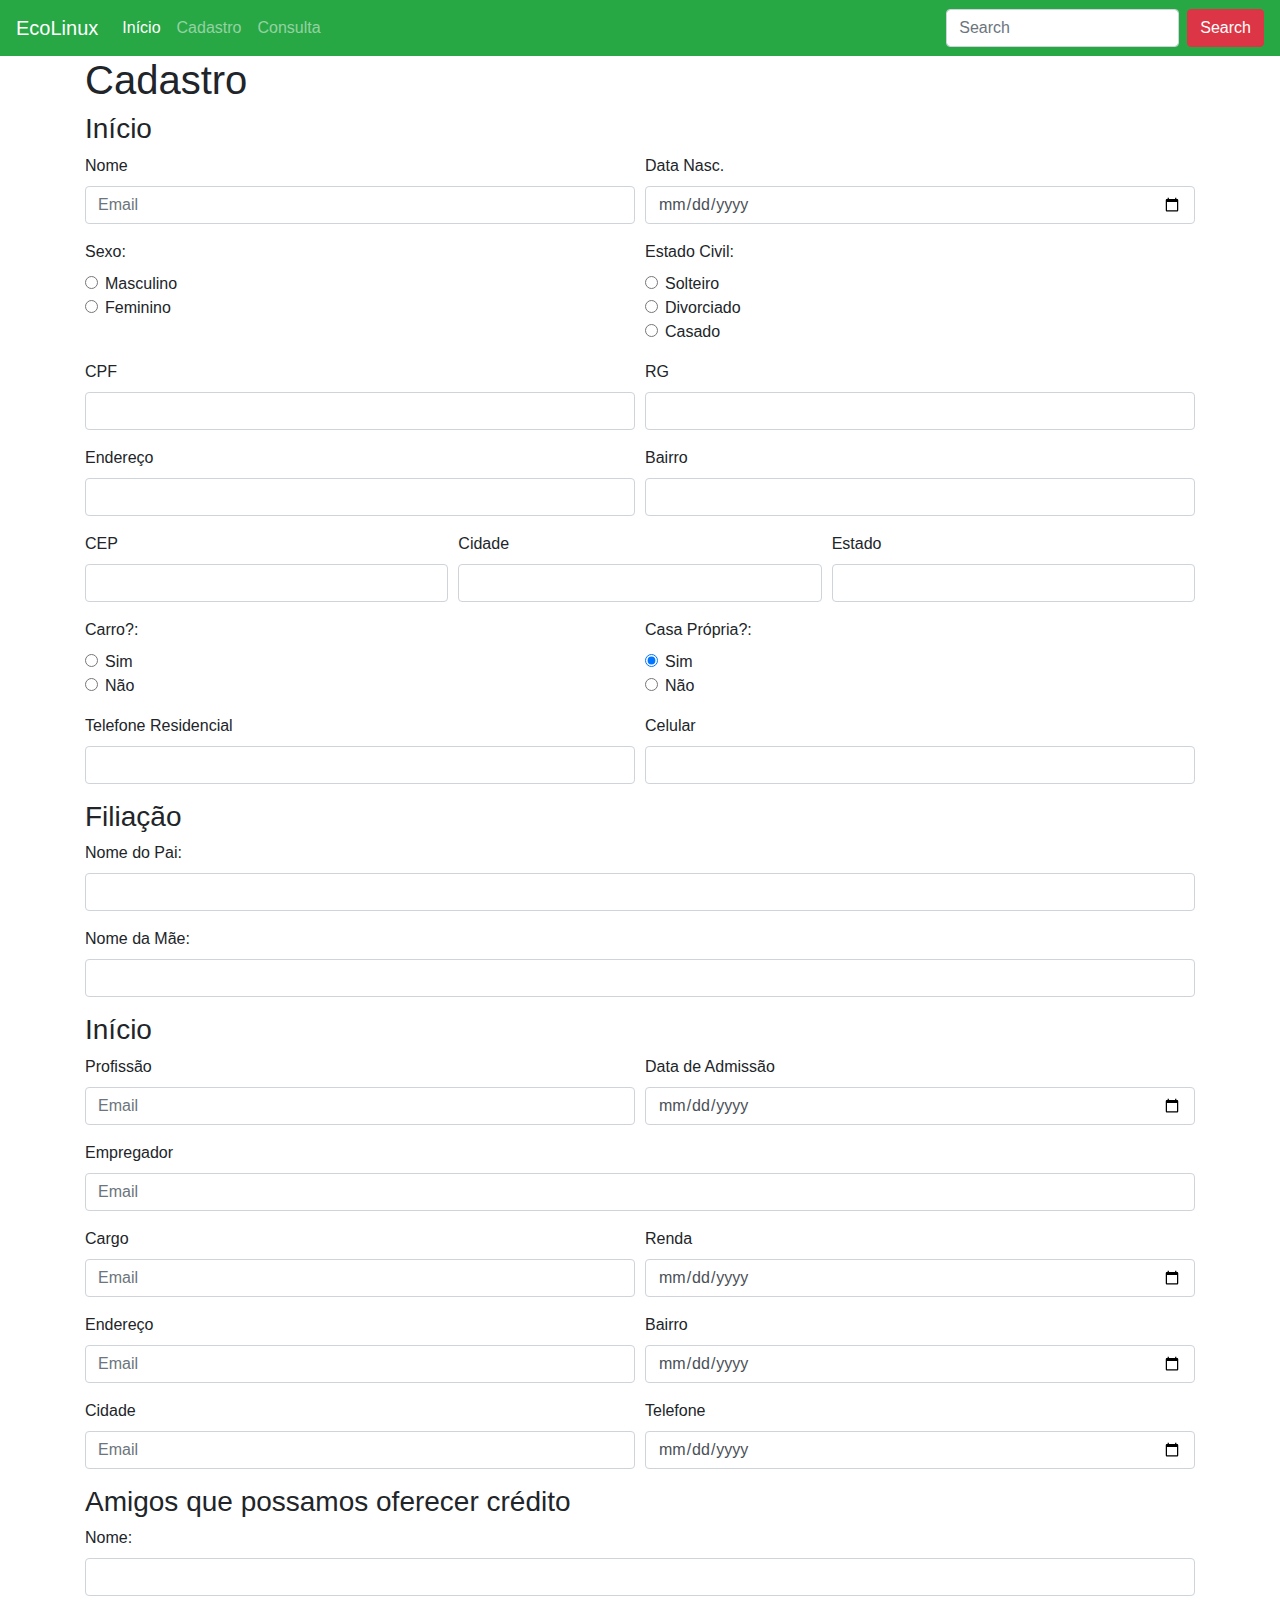
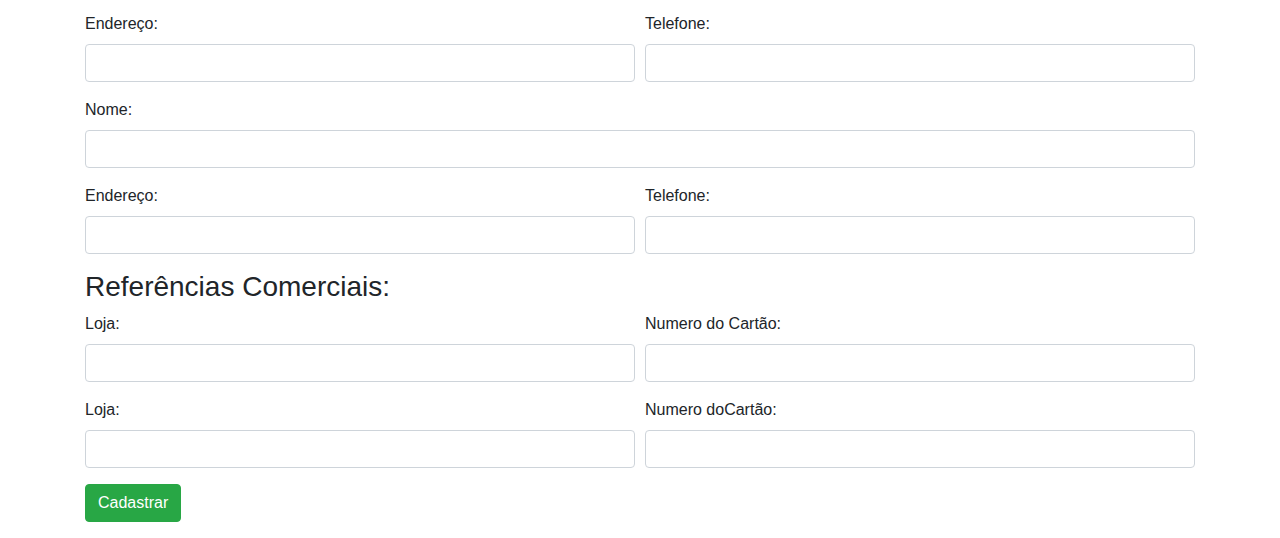
==== cadastro.html @ fa77e892 "commit inicial" ====
<!doctype html>
<html lang="en">
<head>
  <!-- Required meta tags -->
  <meta charset="utf-8">
  <meta name="viewport" content="width=device-width, initial-scale=1, shrink-to-fit=no">

  <!-- Bootstrap CSS -->
  <link rel="stylesheet" href="https://stackpath.bootstrapcdn.com/bootstrap/4.3.1/css/bootstrap.min.css" integrity="sha384-ggOyR0iXCbMQv3Xipma34MD+dH/1fQ784/j6cY/iJTQUOhcWr7x9JvoRxT2MZw1T" crossorigin="anonymous">

  <title>Cadastro - EcoLinux</title>
</head>
<body>
  <nav class="navbar navbar-expand-lg navbar-dark bg-success">
    <a class="navbar-brand" href="#">EcoLinux</a>
    <button class="navbar-toggler" type="button" data-toggle="collapse" data-target="#navbarSupportedContent" aria-controls="navbarSupportedContent" aria-expanded="false" aria-label="Toggle navigation">
      <span class="navbar-toggler-icon"></span>
    </button>

    <div class="collapse navbar-collapse" id="navbarSupportedContent">
      <ul class="navbar-nav mr-auto">
        <li class="nav-item active">
          <a class="nav-link" href="#">Início <span class="sr-only">(current)</span></a>
        </li>
        <li class="nav-item">
          <a class="nav-link" href="cadastro.html">Cadastro</a>
        </li>
        <li class="nav-item">
          <a class="nav-link" href="consulta.html">Consulta</a>
        </li>


      </ul>
      <form class="form-inline my-2 my-lg-0">
        <input class="form-control mr-sm-2" type="search" placeholder="Search" aria-label="Search">
        <button class="btn btn-danger my-2 my-sm-0" type="submit">Search</button>
      </form>
    </div>
  </nav>
  <div class="container">

    <h1>Cadastro</h1>

    <form>
      <h3>Início</h3>


      <div class="example-basic">

        <div class="form-row">
          <div class="form-group col-md-6">
            <label for="inputEmail4">Nome</label>
            <input type="email" class="form-control" id="inputEmail4" placeholder="Email">
          </div>
          <div class="form-group col-md-6">
            <label for="inputPassword4">Data Nasc.</label>
            <input type="date" class="form-control" id="inputPassword4" placeholder="Password">
          </div>
        </div>

        <div class="form-row">

          <div class="form-group col-md-6">
            <label>Sexo:</label>
            <div class="form-check">
              <input class="form-check-input" type="radio" name="exampleRadios" id="exampleRadios1" value="option1" checked>
              <label class="form-check-label" for="exampleRadios1">
                Masculino
              </label>
            </div>
            <div class="form-check">
              <input class="form-check-input" type="radio" name="exampleRadios" id="exampleRadios2" value="option2">
              <label class="form-check-label" for="exampleRadios2">
               Feminino
             </label>
           </div>
         </div>
         <div class="form-group col-md-6">
          <label>Estado Civil:</label>
          <div class="form-check">
            <input class="form-check-input" type="radio" name="exampleRadios" id="exampleRadios1" value="option1" checked>
            <label class="form-check-label" for="exampleRadios1">
              Solteiro
            </label>
          </div>
          <div class="form-check">
            <input class="form-check-input" type="radio" name="exampleRadios" id="exampleRadios1" value="option1" checked>
            <label class="form-check-label" for="exampleRadios1">
              Divorciado
            </label>
          </div>
          <div class="form-check">
            <input class="form-check-input" type="radio" name="exampleRadios" id="exampleRadios2" value="option2">
            <label class="form-check-label" for="exampleRadios2">
             Casado
           </label>
         </div>
       </div>
     </div>

     <div class="form-row">
      <div class="form-group col-md-6">
        <label for="inputCity">CPF</label>
        <input type="text" class="form-control" id="inputCity">
      </div>
      <div class="form-group col-md-6">
        <label for="inputState">RG</label>
        <input type="text" class="form-control" id="inputCity">
      </div>    
    </div>



    <div class="form-row">
      <div class="form-group col-md-6">
        <label for="inputCity">Endereço</label>
        <input type="text" class="form-control" id="inputCity">
      </div>
      <div class="form-group col-md-6">
        <label for="inputState">Bairro</label>
        <input type="text" class="form-control" id="inputCity">
      </div>

    </div>


    <div class="form-row">
      <div class="form-group col-md-4">
        <label for="inputCity">CEP</label>
        <input type="text" class="form-control" id="inputCity">
      </div>
      <div class="form-group col-md-4">
        <label for="inputState">Cidade</label>
        <input type="text" class="form-control" id="inputCity">
      </div>
      <div class="form-group col-md-4">
        <label for="inputState">Estado</label>
        <input type="text" class="form-control" id="inputCity">
      </div>

    </div>

    <div class="form-row">
      <div class="form-group col-md-6">

        <label>Carro?:</label>
        <div class="form-check">
          <input class="form-check-input" type="radio" name="exampleRadios" id="exampleRadios1" value="option1" checked>
          <label class="form-check-label" for="exampleRadios1">
            Sim
          </label>
        </div>
        <div class="form-check">
          <input class="form-check-input" type="radio" name="exampleRadios" id="exampleRadios2" value="option2">
          <label class="form-check-label" for="exampleRadios2">
           Não
         </label>
       </div>

     </div>
     <div class="form-group col-md-6">

      <label>Casa Própria?:</label>
      <div class="form-check">
        <input class="form-check-input" type="radio" name="exampleRadios" id="exampleRadios1" value="option1" checked>
        <label class="form-check-label" for="exampleRadios1">
          Sim
        </label>
      </div>
      <div class="form-check">
        <input class="form-check-input" type="radio" name="exampleRadios" id="exampleRadios2" value="option2">
        <label class="form-check-label" for="exampleRadios2">
         Não
       </label>
     </div>
   </div>
 </div>


 <div class="form-row">
  <div class="form-group col-md-6">
    <label for="inputCity">Telefone Residencial</label>
    <input type="text" class="form-control" id="inputCity">
  </div>
  <div class="form-group col-md-6">
    <label for="inputState">Celular</label>
    <input type="text" class="form-control" id="inputCity">
  </div>

</div>



<!-- Novo Passo -->

  <h3>Filiação</h3>

  <div class="form-group">
    <label for="inputCity">Nome do Pai:</label>
    <input type="text" class="form-control" id="inputCity">
  </div>
  <div class="form-group">
    <label for="inputState">Nome da Mãe:</label>
    <input type="text" class="form-control" id="inputCity">
  </div>

<h3>Início</h3>



        <div class="form-row">
          <div class="form-group col-md-6">
            <label for="inputEmail4">Profissão</label>
            <input type="email" class="form-control" id="inputEmail4" placeholder="Email">
          </div>
          <div class="form-group col-md-6">
            <label for="inputPassword4">Data de Admissão</label>
            <input type="date" class="form-control" id="inputPassword4" placeholder="Password">
          </div>
        </div>

        <div class="form-row">
          <div class="form-group col-md-12">
            <label for="inputEmail4">Empregador</label>
            <input type="email" class="form-control" id="inputEmail4" placeholder="Email">
          </div>
          
        </div>

        <div class="form-row">
          <div class="form-group col-md-6">
            <label for="inputEmail4">Cargo</label>
            <input type="email" class="form-control" id="inputEmail4" placeholder="Email">
          </div>
          <div class="form-group col-md-6">
            <label for="inputPassword4">Renda</label>
            <input type="date" class="form-control" id="inputPassword4" placeholder="Password">
          </div>
        </div>

        <div class="form-row">
          <div class="form-group col-md-6">
            <label for="inputEmail4">Endereço</label>
            <input type="email" class="form-control" id="inputEmail4" placeholder="Email">
          </div>
          <div class="form-group col-md-6">
            <label for="inputPassword4">Bairro</label>
            <input type="date" class="form-control" id="inputPassword4" placeholder="Password">
          </div>
        </div>

        <div class="form-row">
          <div class="form-group col-md-6">
            <label for="inputEmail4">Cidade</label>
            <input type="email" class="form-control" id="inputEmail4" placeholder="Email">
          </div>
          <div class="form-group col-md-6">
            <label for="inputPassword4">Telefone</label>
            <input type="date" class="form-control" id="inputPassword4" placeholder="Password">
          </div>
        </div>

  <h3>Amigos que possamos oferecer crédito</h3>

  <div class="form-group">
    <label for="inputCity">Nome:</label>
    <input type="text" class="form-control" id="inputCity">
  </div>
  <div class="form-row">
  <div class="form-group col-md-6">
    <label for="inputState">Endereço:</label>
    <input type="text" class="form-control" id="inputCity">
  </div>
  <div class="form-group col-md-6">
    <label for="inputState">Telefone:</label>
    <input type="text" class="form-control" id="inputCity">
  </div>
</div>

  <div class="form-group">
    <label for="inputCity">Nome:</label>
    <input type="text" class="form-control" id="inputCity">
  </div>

  <div class="form-row">
  <div class="form-group col-md-6">
    <label for="inputState">Endereço:</label>
    <input type="text" class="form-control" id="inputCity">
  </div>
  <div class="form-group col-md-6">
    <label for="inputState">Telefone:</label>
    <input type="text" class="form-control" id="inputCity">
  </div>
  </div>


</div> 

<h3>Referências Comerciais:</h3>
  <div class="form-row">
  <div class="form-group col-md-6">
    <label for="inputCity">Loja:</label>
    <input type="text" class="form-control" id="inputCity">
  </div>
  <div class="form-group col-md-6">
    <label for="inputState">Numero do Cartão:</label>
    <input type="text" class="form-control" id="inputCity">
  </div>
  </div>
  <div class="form-row">
  <div class="form-group col-md-6">
    <label for="inputState">Loja:</label>
    <input type="text" class="form-control" id="inputCity">
  </div>
  <div class="form-group col-md-6">
    <label for="inputState">Numero doCartão:</label>
    <input type="text" class="form-control" id="inputCity">
  </div>
  </div>
<div class="form-group">
	<input type="submit" class = "btn btn-success" name="" value="Cadastrar">
	
</div>
</div> 










</form>

</div>

<!-- Optional JavaScript -->
<!-- jQuery first, then Popper.js, then Bootstrap JS -->
<script src="https://code.jquery.com/jquery-3.3.1.slim.min.js" integrity="sha384-q8i/X+965DzO0rT7abK41JStQIAqVgRVzpbzo5smXKp4YfRvH+8abtTE1Pi6jizo" crossorigin="anonymous"></script>
<script src="https://cdnjs.cloudflare.com/ajax/libs/popper.js/1.14.7/umd/popper.min.js" integrity="sha384-UO2eT0CpHqdSJQ6hJty5KVphtPhzWj9WO1clHTMGa3JDZwrnQq4sF86dIHNDz0W1" crossorigin="anonymous"></script>
<script src="https://stackpath.bootstrapcdn.com/bootstrap/4.3.1/js/bootstrap.min.js" integrity="sha384-JjSmVgyd0p3pXB1rRibZUAYoIIy6OrQ6VrjIEaFf/nJGzIxFDsf4x0xIM+B07jRM" crossorigin="anonymous"></script>

<script src="step.js"></script>
</body>
</html>
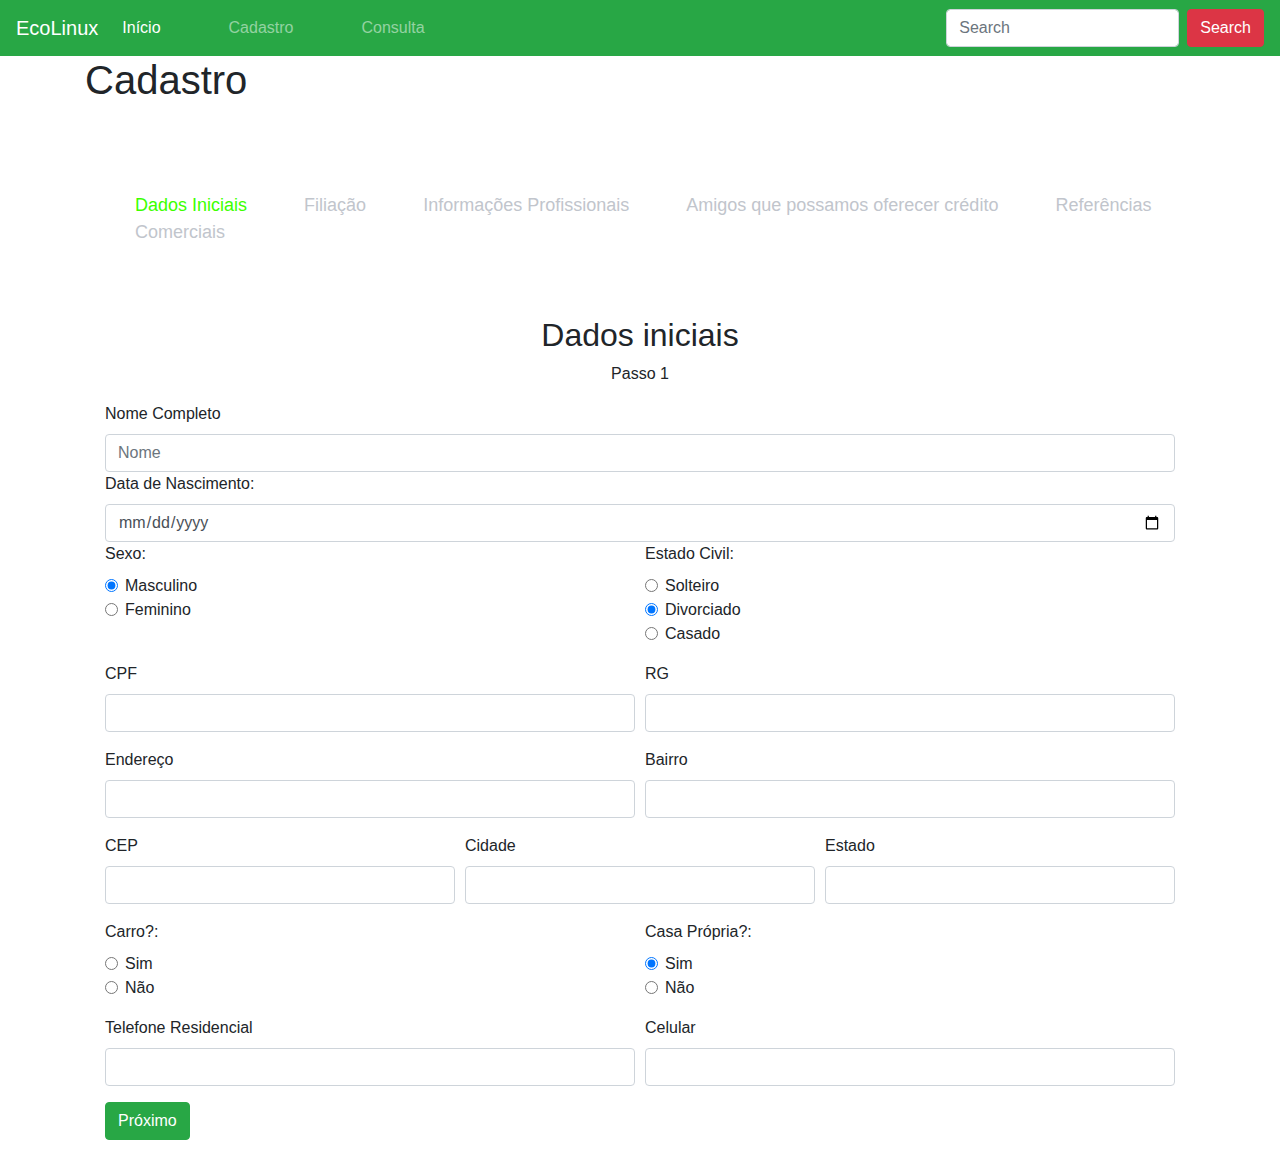
==== commit e373970c: "Implementação do step form" ====
--- a/cadastro.html
+++ b/cadastro.html
@@ -4,7 +4,8 @@
   <!-- Required meta tags -->
   <meta charset="utf-8">
   <meta name="viewport" content="width=device-width, initial-scale=1, shrink-to-fit=no">
-
+  <script src="http://ajax.googleapis.com/ajax/libs/jquery/1.11.1/jquery.min.js"></script>
+  <link href="style.css" rel="stylesheet" type="text/css">
   <!-- Bootstrap CSS -->
   <link rel="stylesheet" href="https://stackpath.bootstrapcdn.com/bootstrap/4.3.1/css/bootstrap.min.css" integrity="sha384-ggOyR0iXCbMQv3Xipma34MD+dH/1fQ784/j6cY/iJTQUOhcWr7x9JvoRxT2MZw1T" crossorigin="anonymous">
 
@@ -40,127 +41,112 @@
   <div class="container">
 
     <h1>Cadastro</h1>
-
-    <form>
-      <h3>Início</h3>
-
-
-      <div class="example-basic">
-
-        <div class="form-row">
-          <div class="form-group col-md-6">
-            <label for="inputEmail4">Nome</label>
-            <input type="email" class="form-control" id="inputEmail4" placeholder="Email">
-          </div>
-          <div class="form-group col-md-6">
-            <label for="inputPassword4">Data Nasc.</label>
-            <input type="date" class="form-control" id="inputPassword4" placeholder="Password">
-          </div>
-        </div>
-
-        <div class="form-row">
-
-          <div class="form-group col-md-6">
-            <label>Sexo:</label>
-            <div class="form-check">
-              <input class="form-check-input" type="radio" name="exampleRadios" id="exampleRadios1" value="option1" checked>
-              <label class="form-check-label" for="exampleRadios1">
-                Masculino
-              </label>
-            </div>
-            <div class="form-check">
-              <input class="form-check-input" type="radio" name="exampleRadios" id="exampleRadios2" value="option2">
-              <label class="form-check-label" for="exampleRadios2">
-               Feminino
-             </label>
-           </div>
-         </div>
-         <div class="form-group col-md-6">
-          <label>Estado Civil:</label>
+    <div class="content">
+      <!-- Multistep Form -->
+      <div class="main">
+      <form action="" class="regform" method="get">
+      <!-- Progress Bar -->
+      <ul id="progressbar">
+      <li class="active">Dados Iniciais</li>
+      <li>Filiação</li>
+      <li>Informações Profissionais</li>
+      <li>Amigos que possamos oferecer crédito</li>
+      <li>Referências Comerciais</li>
+
+      </ul>
+      <!-- Fieldsets -->
+      <fieldset id="first">
+      <h2 class="title">Dados iniciais</h2>
+      <p class="subtitle">Passo 1</p>
+      <label for="">Nome Completo</label>
+      <input class="text_field form-control" name="nome" placeholder="Nome" type="text">
+      <label for="">Data de Nascimento:</label>
+      <input class="text_field form-control"  name="pass" placeholder="" type="date">
+      <div class="form-row">
+
+        <div class="form-group col-md-6">
+          <label>Sexo:</label>
           <div class="form-check">
-            <input class="form-check-input" type="radio" name="exampleRadios" id="exampleRadios1" value="option1" checked>
+            <input class="form-check-input" type="radio" name="sexo" id="exampleRadios1" value="option1" checked>
             <label class="form-check-label" for="exampleRadios1">
-              Solteiro
+              Masculino
             </label>
           </div>
           <div class="form-check">
-            <input class="form-check-input" type="radio" name="exampleRadios" id="exampleRadios1" value="option1" checked>
-            <label class="form-check-label" for="exampleRadios1">
-              Divorciado
-            </label>
-          </div>
-          <div class="form-check">
-            <input class="form-check-input" type="radio" name="exampleRadios" id="exampleRadios2" value="option2">
+            <input class="form-check-input" type="radio" name="sexo" id="exampleRadios2" value="option2">
             <label class="form-check-label" for="exampleRadios2">
-             Casado
+             Feminino
            </label>
          </div>
        </div>
-     </div>
-
-     <div class="form-row">
-      <div class="form-group col-md-6">
-        <label for="inputCity">CPF</label>
-        <input type="text" class="form-control" id="inputCity">
-      </div>
-      <div class="form-group col-md-6">
-        <label for="inputState">RG</label>
-        <input type="text" class="form-control" id="inputCity">
-      </div>    
-    </div>
-
-
-
-    <div class="form-row">
-      <div class="form-group col-md-6">
-        <label for="inputCity">Endereço</label>
-        <input type="text" class="form-control" id="inputCity">
-      </div>
-      <div class="form-group col-md-6">
-        <label for="inputState">Bairro</label>
-        <input type="text" class="form-control" id="inputCity">
-      </div>
-
-    </div>
-
-
-    <div class="form-row">
-      <div class="form-group col-md-4">
-        <label for="inputCity">CEP</label>
-        <input type="text" class="form-control" id="inputCity">
-      </div>
-      <div class="form-group col-md-4">
-        <label for="inputState">Cidade</label>
-        <input type="text" class="form-control" id="inputCity">
-      </div>
-      <div class="form-group col-md-4">
-        <label for="inputState">Estado</label>
-        <input type="text" class="form-control" id="inputCity">
-      </div>
-
-    </div>
-
-    <div class="form-row">
-      <div class="form-group col-md-6">
-
-        <label>Carro?:</label>
+       <div class="form-group col-md-6">
+        <label>Estado Civil:</label>
         <div class="form-check">
-          <input class="form-check-input" type="radio" name="exampleRadios" id="exampleRadios1" value="option1" checked>
+          <input class="form-check-input" type="radio" name="s_civil" id="exampleRadios1" value="option1" checked>
           <label class="form-check-label" for="exampleRadios1">
-            Sim
+            Solteiro
           </label>
         </div>
         <div class="form-check">
-          <input class="form-check-input" type="radio" name="exampleRadios" id="exampleRadios2" value="option2">
+          <input class="form-check-input" type="radio" name="s_civil" id="exampleRadios1" value="option1" checked>
+          <label class="form-check-label" for="exampleRadios1">
+            Divorciado
+          </label>
+        </div>
+        <div class="form-check">
+          <input class="form-check-input" type="radio" name="s_civil" id="exampleRadios2" value="option2">
           <label class="form-check-label" for="exampleRadios2">
-           Não
+           Casado
          </label>
        </div>
-
      </div>
-     <div class="form-group col-md-6">
-
-      <label>Casa Própria?:</label>
+   </div>
+   <div class="form-row">
+    <div class="form-group col-md-6">
+      <label for="inputCity">CPF</label>
+      <input type="text" class="form-control" id="inputCity">
+    </div>
+    <div class="form-group col-md-6">
+      <label for="inputState">RG</label>
+      <input type="text" class="form-control" id="inputCity">
+    </div>    
+  </div>
+
+
+
+  <div class="form-row">
+    <div class="form-group col-md-6">
+      <label for="inputCity">Endereço</label>
+      <input type="text" class="form-control" id="inputCity">
+    </div>
+    <div class="form-group col-md-6">
+      <label for="inputState">Bairro</label>
+      <input type="text" class="form-control" id="inputCity">
+    </div>
+
+  </div>
+
+
+  <div class="form-row">
+    <div class="form-group col-md-4">
+      <label for="inputCity">CEP</label>
+      <input type="text" class="form-control" id="inputCity">
+    </div>
+    <div class="form-group col-md-4">
+      <label for="inputState">Cidade</label>
+      <input type="text" class="form-control" id="inputCity">
+    </div>
+    <div class="form-group col-md-4">
+      <label for="inputState">Estado</label>
+      <input type="text" class="form-control" id="inputCity">
+    </div>
+
+  </div>
+
+  <div class="form-row">
+    <div class="form-group col-md-6">
+
+      <label>Carro?:</label>
       <div class="form-check">
         <input class="form-check-input" type="radio" name="exampleRadios" id="exampleRadios1" value="option1" checked>
         <label class="form-check-label" for="exampleRadios1">
@@ -173,172 +159,249 @@
          Não
        </label>
      </div>
+
+   </div>
+   <div class="form-group col-md-6">
+
+    <label>Casa Própria?:</label>
+    <div class="form-check">
+      <input class="form-check-input" type="radio" name="exampleRadios" id="exampleRadios1" value="option1" checked>
+      <label class="form-check-label" for="exampleRadios1">
+        Sim
+      </label>
+    </div>
+    <div class="form-check">
+      <input class="form-check-input" type="radio" name="exampleRadios" id="exampleRadios2" value="option2">
+      <label class="form-check-label" for="exampleRadios2">
+       Não
+     </label>
    </div>
  </div>
-
-
- <div class="form-row">
-  <div class="form-group col-md-6">
-    <label for="inputCity">Telefone Residencial</label>
-    <input type="text" class="form-control" id="inputCity">
-  </div>
-  <div class="form-group col-md-6">
-    <label for="inputState">Celular</label>
-    <input type="text" class="form-control" id="inputCity">
-  </div>
-
 </div>
 
 
-
-<!-- Novo Passo -->
-
-  <h3>Filiação</h3>
-
-  <div class="form-group">
-    <label for="inputCity">Nome do Pai:</label>
-    <input type="text" class="form-control" id="inputCity">
-  </div>
-  <div class="form-group">
-    <label for="inputState">Nome da Mãe:</label>
-    <input type="text" class="form-control" id="inputCity">
-  </div>
-
-<h3>Início</h3>
-
-
-
+<div class="form-row">
+<div class="form-group col-md-6">
+  <label for="inputCity">Telefone Residencial</label>
+  <input type="text" class="form-control" id="inputCity">
+</div>
+<div class="form-group col-md-6">
+  <label for="inputState">Celular</label>
+  <input type="text" class="form-control" id="inputCity">
+</div>
+
+</div>
+      <input class="btn btn-success next_btn" name="next" type="button" value="Próximo">
+      </fieldset>
+      <fieldset>
+      <h2 class="title">Filiação</h2>
+      <p class="subtitle">Passo 2</p>
+      <div class="form-group">
+        <label for="inputCity">Nome do Pai:</label>
+        <input type="text" class="form-control text_field" id="inputCity">
+      </div>
+      <div class="form-group">
+        <label for="inputState">Nome da Mãe:</label>
+        <input type="text" class="form-control text_field" id="inputCity">
+      </div>
+      <input class="btn btn-success pre_btn" name="previous" type="button" value="Anterior">
+      <input class="btn btn-success next_btn" name="next" type="button" value="Próximo">
+      </fieldset>
+      <fieldset>
+      <h2 class="title">Informações Profissionais</h2>
+      <p class="subtitle">Passo 3</p>
+      <div class="form-row">
+        <div class="form-group col-md-6">
+          <label for="inputEmail4">Profissão</label>
+          <input type="email" class="form-control" id="inputEmail4" placeholder="Email">
+        </div>
+        <div class="form-group col-md-6">
+          <label for="inputPassword4">Data de Admissão</label>
+          <input type="date" class="form-control" id="inputPassword4" placeholder="Password">
+        </div>
+      </div>
+
+      <div class="form-row">
+        <div class="form-group col-md-12">
+          <label for="inputEmail4">Empregador</label>
+          <input type="email" class="form-control" id="inputEmail4" placeholder="Email">
+        </div>
+        
+      </div>
+
+      <div class="form-row">
+        <div class="form-group col-md-6">
+          <label for="inputEmail4">Cargo</label>
+          <input type="email" class="form-control" id="inputEmail4" placeholder="Email">
+        </div>
+        <div class="form-group col-md-6">
+          <label for="inputPassword4">Renda</label>
+          <input type="date" class="form-control" id="inputPassword4" placeholder="Password">
+        </div>
+      </div>
+
+      <div class="form-row">
+        <div class="form-group col-md-6">
+          <label for="inputEmail4">Endereço</label>
+          <br>
+          <input type="email" class="form-control" id="inputEmail4" placeholder="Email">
+        </div>
+        <div class="form-group col-md-6">
+          <label for="">Bairro</label>
+          <input type="date" class="form-control text_field"  placeholder="Bairrp">
+        </div>
+      </div>
+
+      <div class="form-row">
+        <div class="form-group col-md-6">
+          <label for="inputEmail4">Cidade</label>
+          <input type="email" class="form-control" id="inputEmail4" placeholder="Email">
+        </div>
+        <div class="form-group col-md-6">
+          <label for="inputPassword4">Telefone</label>
+          <input type="date" class="form-control" id="inputPassword4" placeholder="Password">
+        </div>
+      </div>
+    
+      <input class="btn btn-success pre_btn" name="previous" type="button" value="Anterior">
+      <input class="btn btn-success next_btn" name="next" type="button" value="Próximo">
+      </fieldset>
+      <fieldset>
+      <h2 class="title">Amigos que possamos oferecer crédito</h2>
+      <p class="subtitle">Passo 4</p>
+      <div class="form-group">
+        <label for="inputCity">Nome:</label>
+        <input type="text" class="form-control" id="inputCity">
+      </div>
+      <div class="form-row">
+      <div class="form-group col-md-6">
+        <label for="inputState">Endereço:</label>
+        <input type="text" class="form-control" id="inputCity">
+      </div>
+      <div class="form-group col-md-6">
+        <label for="inputState">Telefone:</label>
+        <input type="text" class="form-control" id="inputCity">
+      </div>
+    </div>
+    
+      <div class="form-group">
+        <label for="inputCity">Nome:</label>
+        <input type="text" class="form-control" id="inputCity">
+      </div>
+    
+      <div class="form-row">
+      <div class="form-group col-md-6">
+        <label for="inputState">Endereço:</label>
+        <input type="text" class="form-control" id="inputCity">
+      </div>
+      <div class="form-group col-md-6">
+        <label for="inputState">Telefone:</label>
+        <input type="text" class="form-control" id="inputCity">
+      </div>
+      </div>
+    
+    
+     
+      <input class="btn btn-success pre_btn" name="previous" type="button" value="Anterior">
+      <input class="btn btn-success next_btn" name="next" type="button" value="Próximo">
+      </fieldset>
+      <fieldset>
+      <h2 class="title">Referências Comerciais</h2>
+      <p class="subtitle">Passo 5</p>
+      <div class="form-row">
+        <div class="form-group col-md-6">
+          <label for="inputCity">Loja:</label>
+          <input type="text" class="form-control" id="inputCity">
+        </div>
+        <div class="form-group col-md-6">
+          <label for="inputState">Numero do Cartão:</label>
+          <input type="text" class="form-control" id="inputCity">
+        </div>
+        </div>
         <div class="form-row">
-          <div class="form-group col-md-6">
-            <label for="inputEmail4">Profissão</label>
-            <input type="email" class="form-control" id="inputEmail4" placeholder="Email">
-          </div>
-          <div class="form-group col-md-6">
-            <label for="inputPassword4">Data de Admissão</label>
-            <input type="date" class="form-control" id="inputPassword4" placeholder="Password">
-          </div>
-        </div>
-
-        <div class="form-row">
-          <div class="form-group col-md-12">
-            <label for="inputEmail4">Empregador</label>
-            <input type="email" class="form-control" id="inputEmail4" placeholder="Email">
-          </div>
-          
-        </div>
-
-        <div class="form-row">
-          <div class="form-group col-md-6">
-            <label for="inputEmail4">Cargo</label>
-            <input type="email" class="form-control" id="inputEmail4" placeholder="Email">
-          </div>
-          <div class="form-group col-md-6">
-            <label for="inputPassword4">Renda</label>
-            <input type="date" class="form-control" id="inputPassword4" placeholder="Password">
-          </div>
-        </div>
-
-        <div class="form-row">
-          <div class="form-group col-md-6">
-            <label for="inputEmail4">Endereço</label>
-            <input type="email" class="form-control" id="inputEmail4" placeholder="Email">
-          </div>
-          <div class="form-group col-md-6">
-            <label for="inputPassword4">Bairro</label>
-            <input type="date" class="form-control" id="inputPassword4" placeholder="Password">
-          </div>
-        </div>
-
-        <div class="form-row">
-          <div class="form-group col-md-6">
-            <label for="inputEmail4">Cidade</label>
-            <input type="email" class="form-control" id="inputEmail4" placeholder="Email">
-          </div>
-          <div class="form-group col-md-6">
-            <label for="inputPassword4">Telefone</label>
-            <input type="date" class="form-control" id="inputPassword4" placeholder="Password">
-          </div>
-        </div>
-
-  <h3>Amigos que possamos oferecer crédito</h3>
-
-  <div class="form-group">
-    <label for="inputCity">Nome:</label>
-    <input type="text" class="form-control" id="inputCity">
-  </div>
-  <div class="form-row">
-  <div class="form-group col-md-6">
-    <label for="inputState">Endereço:</label>
-    <input type="text" class="form-control" id="inputCity">
-  </div>
-  <div class="form-group col-md-6">
-    <label for="inputState">Telefone:</label>
-    <input type="text" class="form-control" id="inputCity">
-  </div>
-</div>
-
-  <div class="form-group">
-    <label for="inputCity">Nome:</label>
-    <input type="text" class="form-control" id="inputCity">
-  </div>
-
-  <div class="form-row">
-  <div class="form-group col-md-6">
-    <label for="inputState">Endereço:</label>
-    <input type="text" class="form-control" id="inputCity">
-  </div>
-  <div class="form-group col-md-6">
-    <label for="inputState">Telefone:</label>
-    <input type="text" class="form-control" id="inputCity">
-  </div>
-  </div>
-
-
-</div> 
-
-<h3>Referências Comerciais:</h3>
-  <div class="form-row">
-  <div class="form-group col-md-6">
-    <label for="inputCity">Loja:</label>
-    <input type="text" class="form-control" id="inputCity">
-  </div>
-  <div class="form-group col-md-6">
-    <label for="inputState">Numero do Cartão:</label>
-    <input type="text" class="form-control" id="inputCity">
-  </div>
-  </div>
-  <div class="form-row">
-  <div class="form-group col-md-6">
-    <label for="inputState">Loja:</label>
-    <input type="text" class="form-control" id="inputCity">
-  </div>
-  <div class="form-group col-md-6">
-    <label for="inputState">Numero doCartão:</label>
-    <input type="text" class="form-control" id="inputCity">
-  </div>
-  </div>
-<div class="form-group">
-	<input type="submit" class = "btn btn-success" name="" value="Cadastrar">
-	
-</div>
-</div> 
-
-
-
-
-
-
-
-
-
-
-</form>
+        <div class="form-group col-md-6">
+          <label for="inputState">Loja:</label>
+          <input type="text" class="form-control" id="inputCity">
+        </div>
+        <div class="form-group col-md-6">
+          <label for="inputState">Numero doCartão:</label>
+          <input type="text" class="form-control" id="inputCity">
+        </div>
+        </div>
+      
+      <input class="btn btn-success pre_btn" type="button" value="Anterior">
+      <input class="btn btn-success submit_btn" type="submit" value="Cadastrar">
+      </fieldset>
+      
+      </form>
+      </div>
+      </div>
+      
+      <script type="text/javascript">
+        $(document).ready(function() {
+      var count = 0; // To Count Blank Fields
+      /*------------ Validation Function-----------------*/
+      $(".submit_btn").click(function(event) {
+      var radio_check = $('.rad'); // Fetching Radio Button By Class Name
+      var input_field = $('.text_field'); // Fetching All Inputs With Same Class Name text_field & An HTML Tag textarea
+      var text_area = $('textarea');
+      // Validating Radio Button
+      if (radio_check[0].checked == false && radio_check[1].checked == false) {
+      var y = 0;
+      } else {
+      var y = 1;
+      }
+      // For Loop To Count Blank Inputs
+      for (var i = input_field.length; i > count; i--) {
+      if (input_field[i - 1].value == '' || text_area.value == '') {
+      count = count + 1;
+      } else {
+      count = 0;
+      }
+      }
+      // Notifying Validation
+      if (count != 0 || y == 0) {
+      alert("*All Fields are mandatory*");
+      event.preventDefault();
+      } else {
+      return true;
+      }
+      });
+      /*---------------------------------------------------------*/
+      $(".next_btn").click(function() { // Function Runs On NEXT Button Click
+      $(this).parent().next().fadeIn('slow');
+      $(this).parent().css({
+      'display': 'none'
+      });
+      // Adding Class Active To Show Steps Forward;
+      $('.active').next().addClass('active');
+      });
+      $(".pre_btn").click(function() { // Function Runs On PREVIOUS Button Click
+      $(this).parent().prev().fadeIn('slow');
+      $(this).parent().css({
+      'display': 'none'
+      });
+      // Removing Class Active To Show Steps Backward;
+      $('.active:last').removeClass('active');
+      });
+      // Validating All Input And Textarea Fields
+      $(".submit_btn").click(function(e) {
+      if ($('input').val() == "" || $('textarea').val() == "") {
+      alert("*All Fields are mandatory*");
+      return false;
+      } else {
+      return true;
+      }
+      });
+      });
+      </script>
+   
 
 </div>
 
 <!-- Optional JavaScript -->
 <!-- jQuery first, then Popper.js, then Bootstrap JS -->
-<script src="https://code.jquery.com/jquery-3.3.1.slim.min.js" integrity="sha384-q8i/X+965DzO0rT7abK41JStQIAqVgRVzpbzo5smXKp4YfRvH+8abtTE1Pi6jizo" crossorigin="anonymous"></script>
+
 <script src="https://cdnjs.cloudflare.com/ajax/libs/popper.js/1.14.7/umd/popper.min.js" integrity="sha384-UO2eT0CpHqdSJQ6hJty5KVphtPhzWj9WO1clHTMGa3JDZwrnQq4sF86dIHNDz0W1" crossorigin="anonymous"></script>
 <script src="https://stackpath.bootstrapcdn.com/bootstrap/4.3.1/js/bootstrap.min.js" integrity="sha384-JjSmVgyd0p3pXB1rRibZUAYoIIy6OrQ6VrjIEaFf/nJGzIxFDsf4x0xIM+B07jRM" crossorigin="anonymous"></script>
 
--- a/style.css
+++ b/style.css
@@ -0,0 +1,54 @@
+
+/* Above line is to import google font style */
+body{
+    font-family:sans-serif;
+}
+.main{
+float:left;
+width: 100%;
+margin-top:80px;
+}
+#progressbar{
+margin-left:50px;
+padding:0;
+font-size:18px;
+}
+.active{
+color:rgb(60, 255, 0);
+}
+fieldset{
+display:none;
+width: 100%;
+padding:20px;
+margin-top:50px;
+margin-left: 85px;
+border:none;
+}
+#first{
+display:block;
+width: 100%;
+padding:20px;
+margin-top:50px;
+border-radius:5px;
+
+
+}
+textarea{
+width:100%;
+margin:10px 0;
+height:70px;
+padding:5px;
+border: 3px solid rgb(236, 176, 220);
+border-radius: 4px;
+}
+
+h2,p{
+text-align:center;
+font-family: sans-serif;
+}
+li{
+margin-right:52px;
+display:inline;
+color:#c1c5cc;
+
+}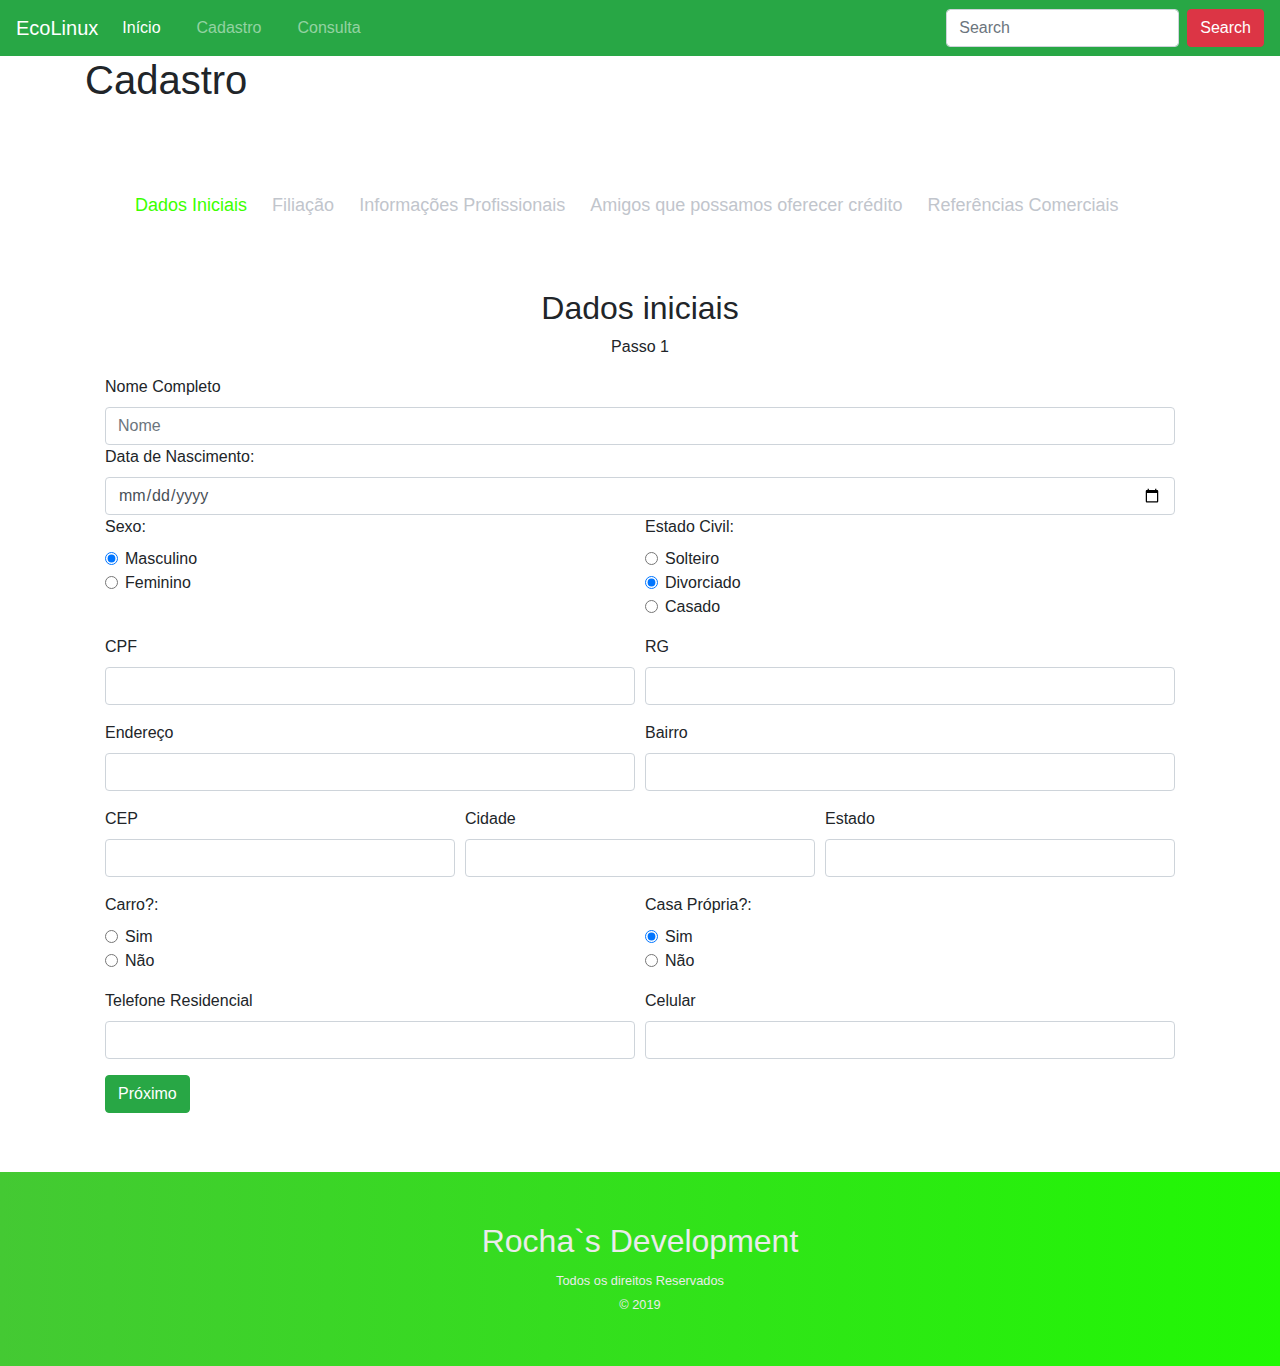
==== commit 33c67bcc: "Footer" ====
--- a/cadastro.html
+++ b/cadastro.html
@@ -336,7 +336,16 @@
       </form>
       </div>
       </div>
-      
+    </div>
+      <footer>
+        
+          
+          <h2>Rocha`s Development</h2>
+        
+          <small>Todos os direitos Reservados <br> &copy; 2019</small>
+       
+      </footer>
+   
       <script type="text/javascript">
         $(document).ready(function() {
       var count = 0; // To Count Blank Fields
@@ -397,7 +406,7 @@
       </script>
    
 
-</div>
+
 
 <!-- Optional JavaScript -->
 <!-- jQuery first, then Popper.js, then Bootstrap JS -->
--- a/style.css
+++ b/style.css
@@ -47,8 +47,18 @@
 font-family: sans-serif;
 }
 li{
-margin-right:52px;
+margin-right:20px;
 display:inline;
 color:#c1c5cc;
 
+}
+footer{
+    width:100%;
+    margin-top:3%;
+    padding:50px;
+    height: 100%;
+    color:#ebebeb;
+    text-align:center;
+    float:left;
+    background:linear-gradient(to right,#44c933,#21f804);
 }